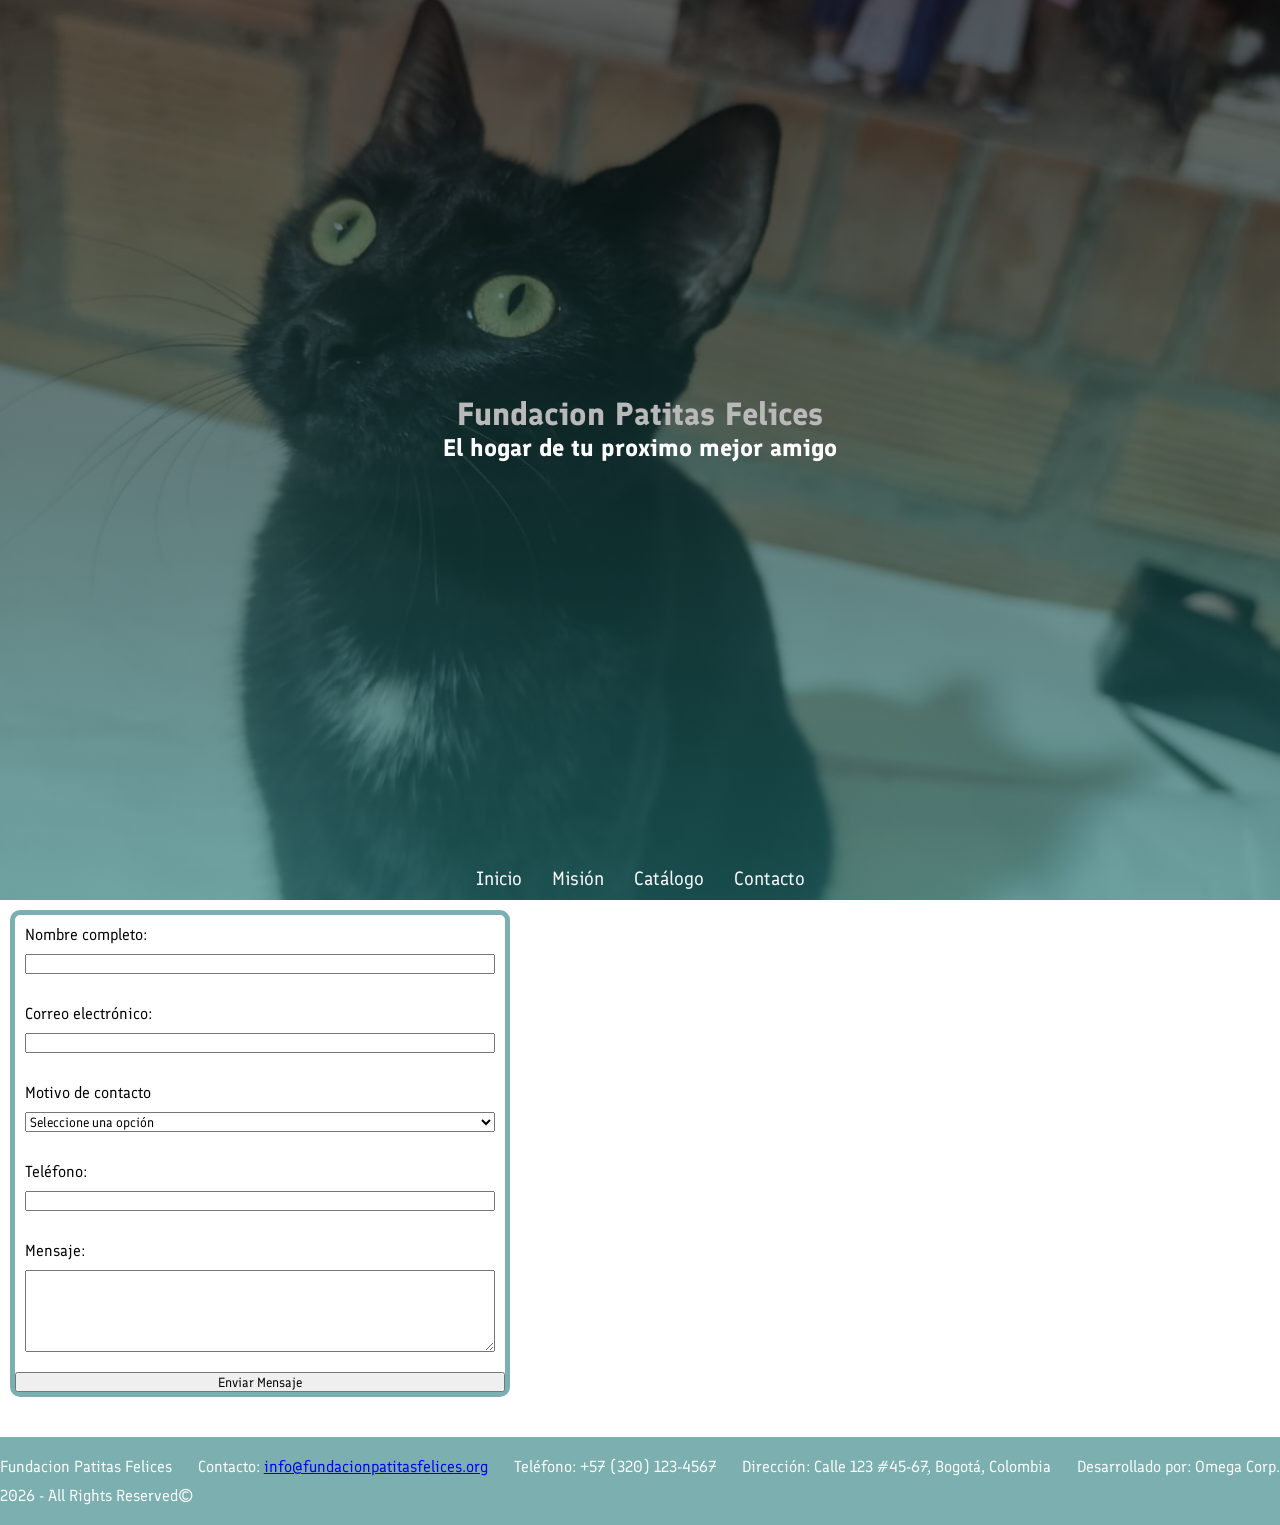
==== contact.html @ 8d1fdae0 "style: add contact form and footer to contact page; update styles for improved layout" ====
<!DOCTYPE html>
<html lang="en">
    <head>
        <link rel="preconnect" href="https://fonts.googleapis.com">
        <link rel="preconnect" href="https://fonts.gstatic.com" crossorigin>
        <link
            href="https://fonts.googleapis.com/css2?family=Finlandica:ital,wght@0,400..700;1,400..700&display=swap"
            rel="stylesheet">
        <link rel="stylesheet" href="/css/style.css">
        <meta charset="UTF-8">
        <meta name="viewport" content="width=device-width, initial-scale=1.0">
        <title>Fundacion Patitas Felices</title>
    </head>
    <body>
        <header id="inicio">
            <div class="titulos">
                <h1>Fundacion Patitas Felices</h1>
                <h2>El hogar de tu proximo mejor amigo</h2>
            </div>
            <nav>
                <ul>
                    <li><a href="index.html">Inicio</a></li>
                    <li><a href="#mision">Misión</a></li>
                    <li><a href="gallery.html">Catálogo</a></li>
                    <li><a href="#contacto">Contacto</a></li>
                </ul>
            </nav>
        </header>
        <form action="#" method="POST" class="formulario-contacto">
            <div class="grupo-formulario">
                <label for="nombre">Nombre completo:</label>
                <input type="text" id="nombre" name="nombre" required>
            </div>

            <div class="grupo-formulario">
                <label for="email">Correo electrónico:</label>
                <input type="email" id="email" name="email" required>
            </div>
            <div class="grupo-formulario">
                <label for="ask">Motivo de contacto</label>
                <select name="Motivo de contacto" id="ask" required>
                    <option value="">Seleccione una opción</option>
                    <option value="adopcion">Quiero adoptar un animal</option>
                    <option value="voluntariado">Quiero voluntariarme</option>
                    <option value="donacion">Quiero hacer una donación</option>
                    <option value="informacion">Quiero más información</option>
                </select>
            </div>
            <div class="grupo-formulario">
                <label for="telefono">Teléfono:</label>
                <input type="tel" id="telefono" name="telefono" required>
            </div>
            <div class="grupo-formulario">
                <label for="mensaje">Mensaje:</label>
                <textarea id="mensaje" name="mensaje" rows="5" required></textarea>
            </div>
            
            <button type="submit">Enviar Mensaje</button>
        </form>
        <footer>
            <p>Fundacion Patitas Felices</p>
            <p>Contacto: <a href="mailto:info@fundacionpatitasfelices.com">info@fundacionpatitasfelices.org</a></p>
            <p>Teléfono: +57 (320) 123-4567</p>
            <p>Dirección: Calle 123 #45-67, Bogotá, Colombia</p>
            <p>Desarrollado por: Omega Corp.</p>
            <p>2026 - All Rights Reserved©</p>
        </footer>
    </body>
</html>
---- css/style.css ----
:root {
    --main-gap: 10px;
	--main-color: #3498db;
    --bg-color: #ffffff;
    --spacing: 10px;
	--sec-color:#1c777693;
}

* {
	margin: 0;
	padding: 0;
	box-sizing: border-box;
	font-family: "Finlandica", Tahoma, Geneva, Verdana, sans-serif;
}

h1 {
	color: #b9b9b9;
	text-align: center;
}

.contenedor {
	max-width: 800px;
	margin: 0 auto;
	background-color: var(--bg-color);
	padding: var(--spacing);
	border-radius: 8px;
	box-shadow: 0 0 10px rgba(0, 0, 0, 0.1);
}

#inicio {
	background-image:
		linear-gradient(rgba(0, 0, 0, 0.6), var(--sec-color)), url("../img/Negra.jpeg");
	background-size: cover;
	background-position: center;
	height: 100vh;
	display: flex;
	flex-direction: column;
}

.titulos {
	text-align: center;
	color: #fff;
	margin: auto;
}

nav ul {
	display: flex;
	flex-wrap: wrap;
	list-style: none;
	justify-content: center;
	gap: var(--main-gap);
	padding: var(--spacing);
}

nav ul li a {
	text-decoration: none;
	color: var(--bg-color);
	font-size: 1.2rem;
	padding: var(--spacing);
	border-radius: 5px;
	transition: background-color 0.3s ease;
}

nav ul li a:hover {
	background-color: var(--main-color);
	color: var(--bg-color);
}

#carrusel-contenedor {
	width: 100%;
	overflow: hidden;
	background-color: var(--bg-color);
	padding: var(--spacing);
}

.carrusel-pista {
	display: flex;
	width: calc(250px * 8 + 20px * 8);
	gap: var(--main-gap);
	margin: var(--spacing);
	animation: deslizar 10s linear infinite;
}

.carrusel-pista:hover {
	animation-play-state: paused;
}

.carrusel-pista img {
	width: 250px;
	height: 250px;
	object-fit: cover;
	border-radius: 15px;
}

@keyframes deslizar {
	0% {
		transform: translateX(0);
	}
	100% {
		transform: translateX(calc(-1000px - 80px));
	}
}

.contenedor-mision {
	display: flex;
	justify-content: center;
	gap: var(--main-gap);
	padding: var(--spacing);
	background-color: var(--bg-color);
}

.tarjeta-info {
	background-color: var(--sec-color);
	padding: var(--spacing);
	border-radius: 10px;
	width: 40%;
	text-align: center;
	box-shadow: 0 4px 8px rgba(0, 0, 0, 0.1);
}

.tarjeta-info h3 {
	color: var(--sec-color);
	margin-bottom: 15px;
}

.contenedor-catalogo {
	display: grid;
	grid-template-columns: repeat(auto-fit, minmax(200px, 1fr));
	gap: var(--main-gap);
	padding: var(--spacing);
}

.tarjeta-animal {
	display: flex;
	flex-direction: column;
	gap: var(--main-gap);
	margin: var(--spacing);
	border: 5px solid var(--sec-color);
	border-radius: 8px;
	text-align: center;
}

.tarjeta-animal img {
	width: 100%;
	height: 250px;
	object-fit: cover;
	border-radius: 8px;
}

footer {
	display: flex;
	flex-wrap: wrap;
	justify-content: space-between;
	align-items: center;
	background-color: var(--sec-color);
	color: var(--bg-color);
	padding: 20px 0;
	margin-top: 40px;
	gap: var(--main-gap);
}

.formulario-contacto {
	display: flex;
	flex-direction: column;
	gap: var(--main-gap);
	margin: var(--spacing);
	max-width: 500px;
	border: var(--sec-color) solid 5px;
	border-radius: 10px;
}

.grupo-formulario {
	display: flex;
	flex-direction: column;
	gap: var(--main-gap);
	padding: var(--spacing);
}

@media (max-width: 600px) {
    .contenedor-mision, footer {
		flex-direction: column;
		align-items: center;
		gap: var(--main-gap);
	}

	.tarjeta-info {
		width: 50%;
	}

	nav ul {
		display: flex;
	}
}

@media (min-width: 601px) and (max-width: 1024px) {
    .contenedor-catalogo{
        display: grid;
        grid-template-columns: repeat(2, 1fr);
		gap: var(--main-gap);
    }

	nav ul {
		display: flex;
	}

}

@media (min-width: 1025px) {
    .contenedor-catalogo {
        display: grid;
        grid-template-columns: repeat(auto-fit, 250px);
        justify-content: center; 
        gap: var(--main-gap);
    }

	nav ul {
		display: flex;
		gap: var(--main-gap);
	}

}
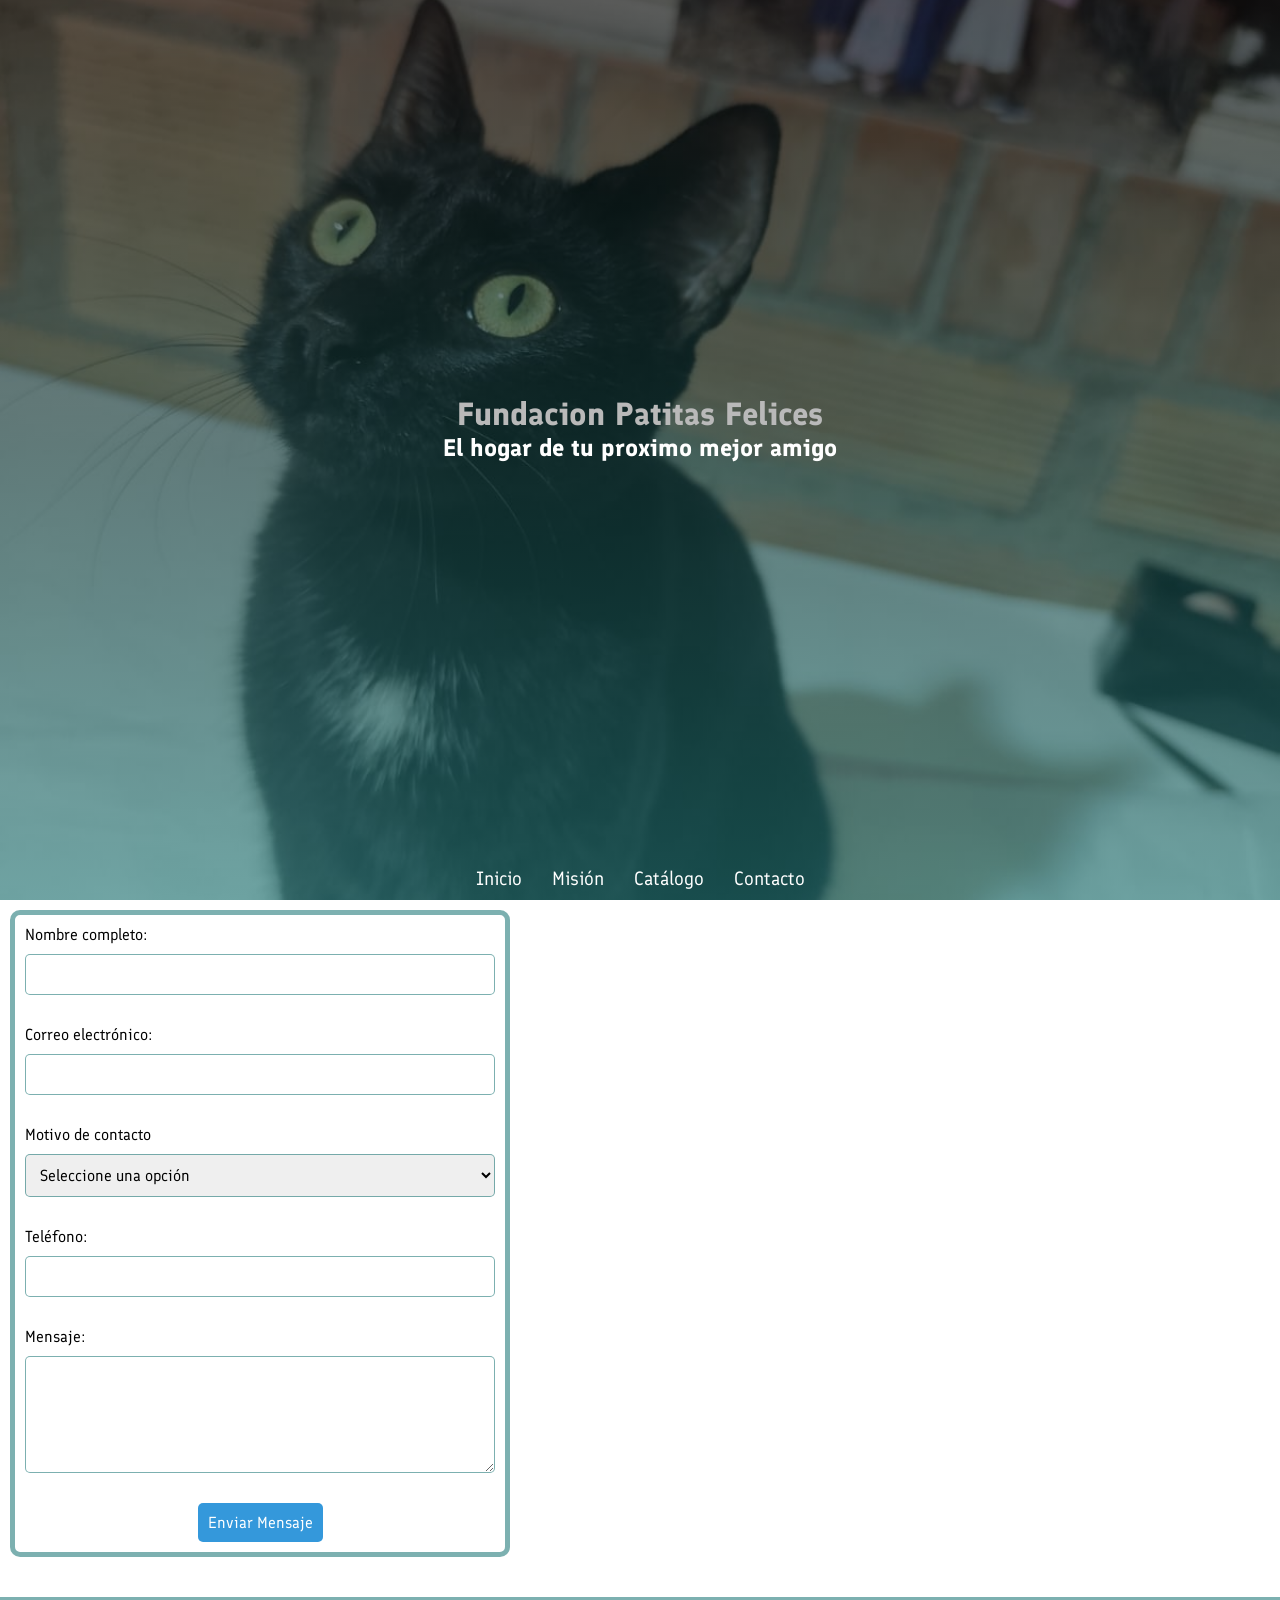
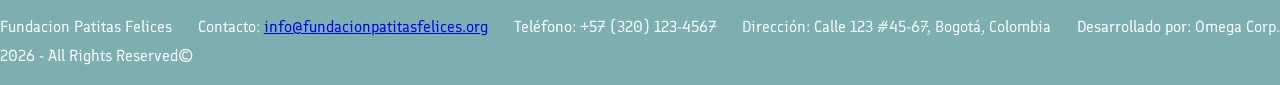
==== commit 8c41b893: "style: update navigation links for contact page; add titles to gallery header for improved branding" ====
--- a/contact.html
+++ b/contact.html
@@ -22,7 +22,7 @@
                     <li><a href="index.html">Inicio</a></li>
                     <li><a href="#mision">Misión</a></li>
                     <li><a href="gallery.html">Catálogo</a></li>
-                    <li><a href="#contacto">Contacto</a></li>
+                    <li><a href="contact.html">Contacto</a></li>
                 </ul>
             </nav>
         </header>
--- a/css/style.css
+++ b/css/style.css
@@ -174,6 +174,30 @@
 	flex-direction: column;
 	gap: var(--main-gap);
 	padding: var(--spacing);
+}
+
+input, select, textarea {
+	width: 100%;
+	padding: var(--spacing);
+	border: 1px solid var(--sec-color);
+	border-radius: 5px;
+	font-size: 1rem;
+}
+
+button {
+	padding: var(--spacing);
+	border: none;
+	border-radius: 5px;
+	background-color: var(--main-color);
+	color: var(--bg-color);
+	font-size: 1rem;
+	cursor: pointer;
+	margin: var(--spacing) auto;
+	transition: background-color 0.3s ease;
+}
+
+button:hover {
+    background-color: var(--sec-color);
 }
 
 @media (max-width: 600px) {
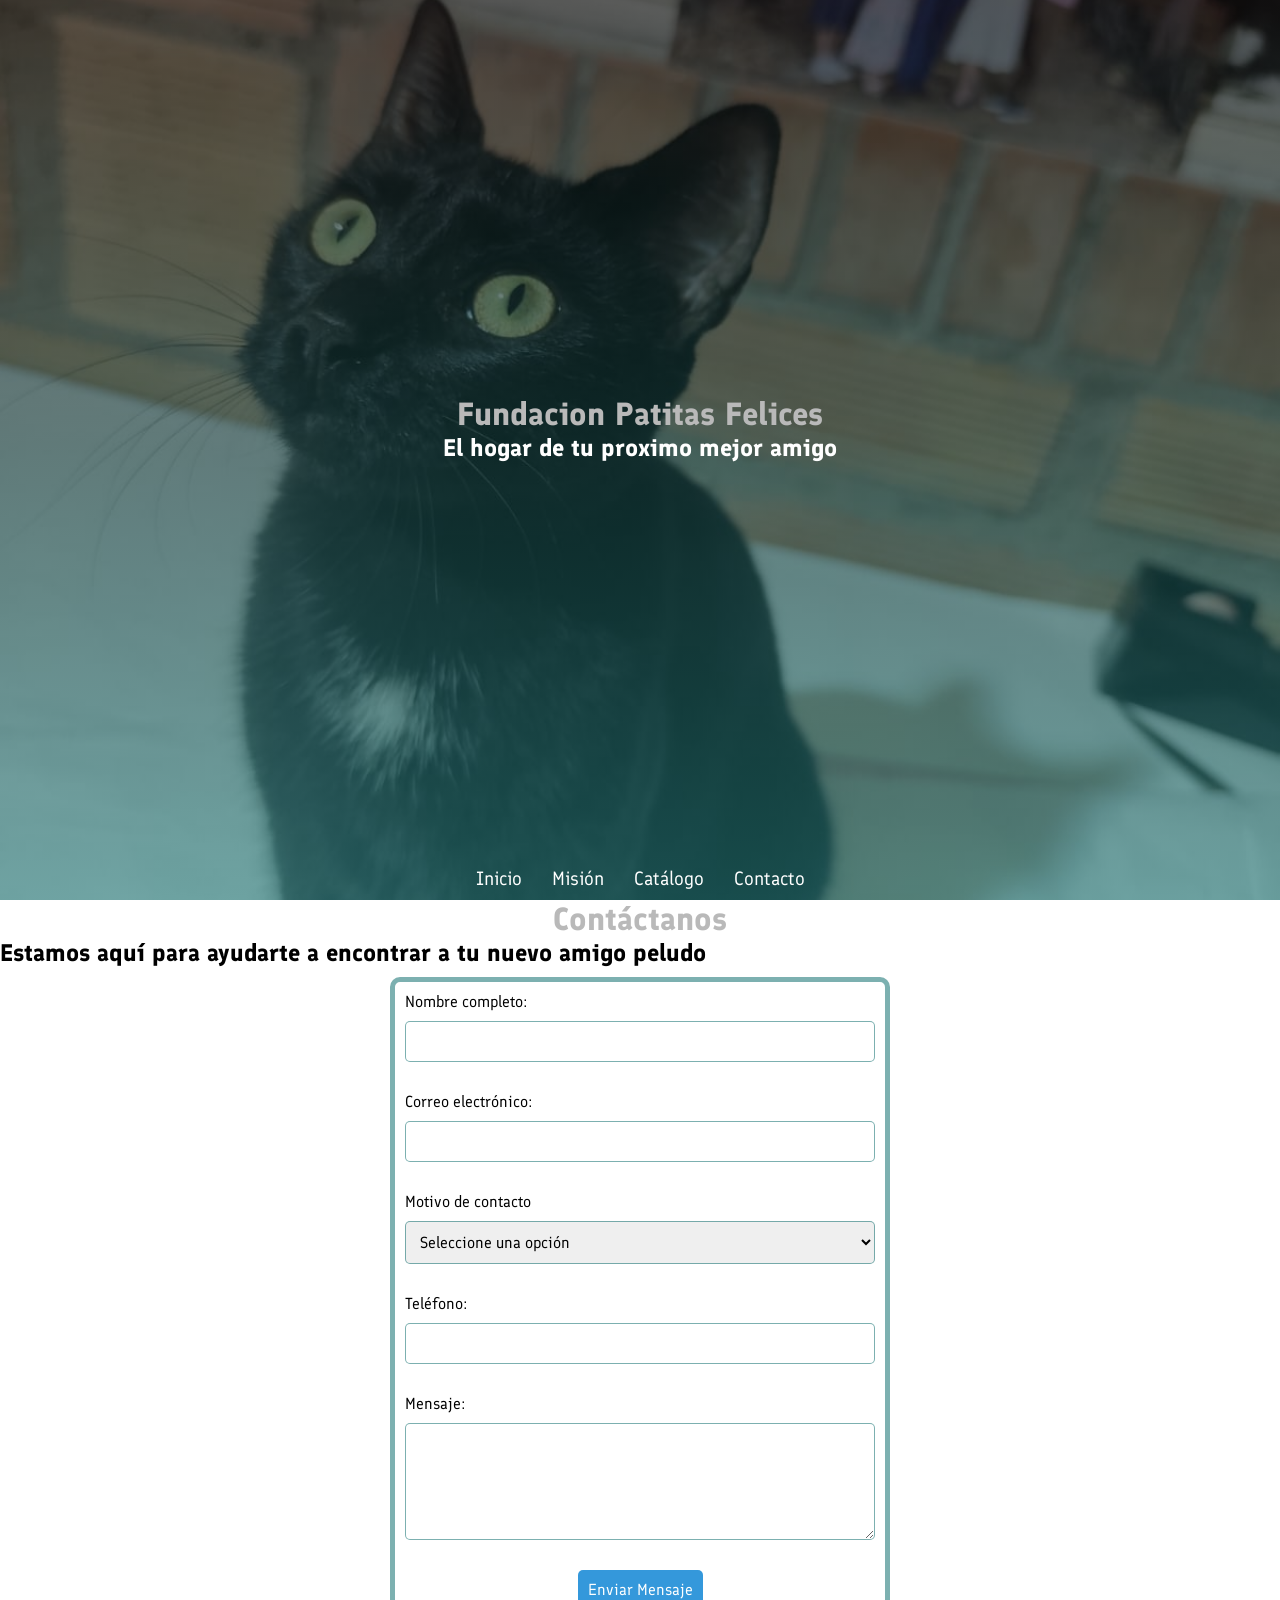
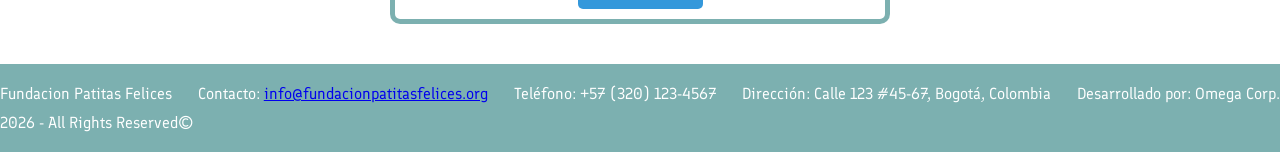
==== commit 3ce2c92d: "style: add mission and vision sections to index.html; enhance contact page with additional heading" ====
--- a/contact.html
+++ b/contact.html
@@ -26,6 +26,8 @@
                 </ul>
             </nav>
         </header>
+        <h1>Contáctanos</h1>
+        <h2>Estamos aquí para ayudarte a encontrar a tu nuevo amigo peludo</h2>
         <form action="#" method="POST" class="formulario-contacto">
             <div class="grupo-formulario">
                 <label for="nombre">Nombre completo:</label>
--- a/css/style.css
+++ b/css/style.css
@@ -4,6 +4,7 @@
     --bg-color: #ffffff;
     --spacing: 10px;
 	--sec-color:#1c777693;
+	--black-color: #000000;
 }
 
 * {
@@ -18,14 +19,7 @@
 	text-align: center;
 }
 
-.contenedor {
-	max-width: 800px;
-	margin: 0 auto;
-	background-color: var(--bg-color);
-	padding: var(--spacing);
-	border-radius: 8px;
-	box-shadow: 0 0 10px rgba(0, 0, 0, 0.1);
-}
+
 
 #inicio {
 	background-image:
@@ -69,17 +63,20 @@
 #carrusel-contenedor {
 	width: 100%;
 	overflow: hidden;
+	overflow-x: hidden;
+	max-width: 100%;
 	background-color: var(--bg-color);
 	padding: var(--spacing);
 }
 
 .carrusel-pista {
 	display: flex;
-	width: calc(250px * 8 + 20px * 8);
-	gap: var(--main-gap);
-	margin: var(--spacing);
+	width: max-content;
+	gap: var(--main-gap);
+	margin: 0;
 	animation: deslizar 10s linear infinite;
 }
+
 
 .carrusel-pista:hover {
 	animation-play-state: paused;
@@ -92,34 +89,26 @@
 	border-radius: 15px;
 }
 
-@keyframes deslizar {
-	0% {
-		transform: translateX(0);
-	}
-	100% {
-		transform: translateX(calc(-1000px - 80px));
-	}
-}
-
-.contenedor-mision {
-	display: flex;
-	justify-content: center;
-	gap: var(--main-gap);
-	padding: var(--spacing);
-	background-color: var(--bg-color);
+.contenedor-tarjetas-info {
+	display: grid;
+	grid-template-columns: 1fr;
+	gap: var(--main-gap);
+	padding: var(--spacing);
 }
 
 .tarjeta-info {
-	background-color: var(--sec-color);
+	color: var(--bg-color);
 	padding: var(--spacing);
 	border-radius: 10px;
-	width: 40%;
+	margin: 0;
 	text-align: center;
 	box-shadow: 0 4px 8px rgba(0, 0, 0, 0.1);
+	border: 2px solid rgba(255, 255, 255, 0.35);
+	background: linear-gradient(135deg, var(--main-color), var(--sec-color));
 }
 
 .tarjeta-info h3 {
-	color: var(--sec-color);
+	color: var(--black-color);
 	margin-bottom: 15px;
 }
 
@@ -138,6 +127,12 @@
 	border: 5px solid var(--sec-color);
 	border-radius: 8px;
 	text-align: center;
+	transition: transform 0.3s ease, background 0.3s ease;
+}
+
+.tarjeta-animal:hover {
+	transform: translateY(-10px);
+	background: linear-gradient(to right, var(--main-color), var(--sec-color));
 }
 
 .tarjeta-animal img {
@@ -163,7 +158,7 @@
 	display: flex;
 	flex-direction: column;
 	gap: var(--main-gap);
-	margin: var(--spacing);
+	margin: var(--main-gap) auto;
 	max-width: 500px;
 	border: var(--sec-color) solid 5px;
 	border-radius: 10px;
@@ -207,12 +202,13 @@
 		gap: var(--main-gap);
 	}
 
-	.tarjeta-info {
-		width: 50%;
-	}
-
+	/* 1 columna (grid por defecto) */
 	nav ul {
 		display: flex;
+	}
+
+	.formulario-contacto {
+		width: 90%;
 	}
 }
 
@@ -227,6 +223,9 @@
 		display: flex;
 	}
 
+	.contenedor-tarjetas-info {
+		grid-template-columns: repeat(2, 1fr);
+	}
 }
 
 @media (min-width: 1025px) {
@@ -242,4 +241,17 @@
 		gap: var(--main-gap);
 	}
 
+	.contenedor-tarjetas-info {
+		grid-template-columns: repeat(2, 1fr);
+	}
+
+}
+
+@keyframes deslizar {
+	0% {
+		transform: translateX(0);
+	}
+	100% {
+		transform: translateX(calc(-1000px - 80px));
+	}
 }
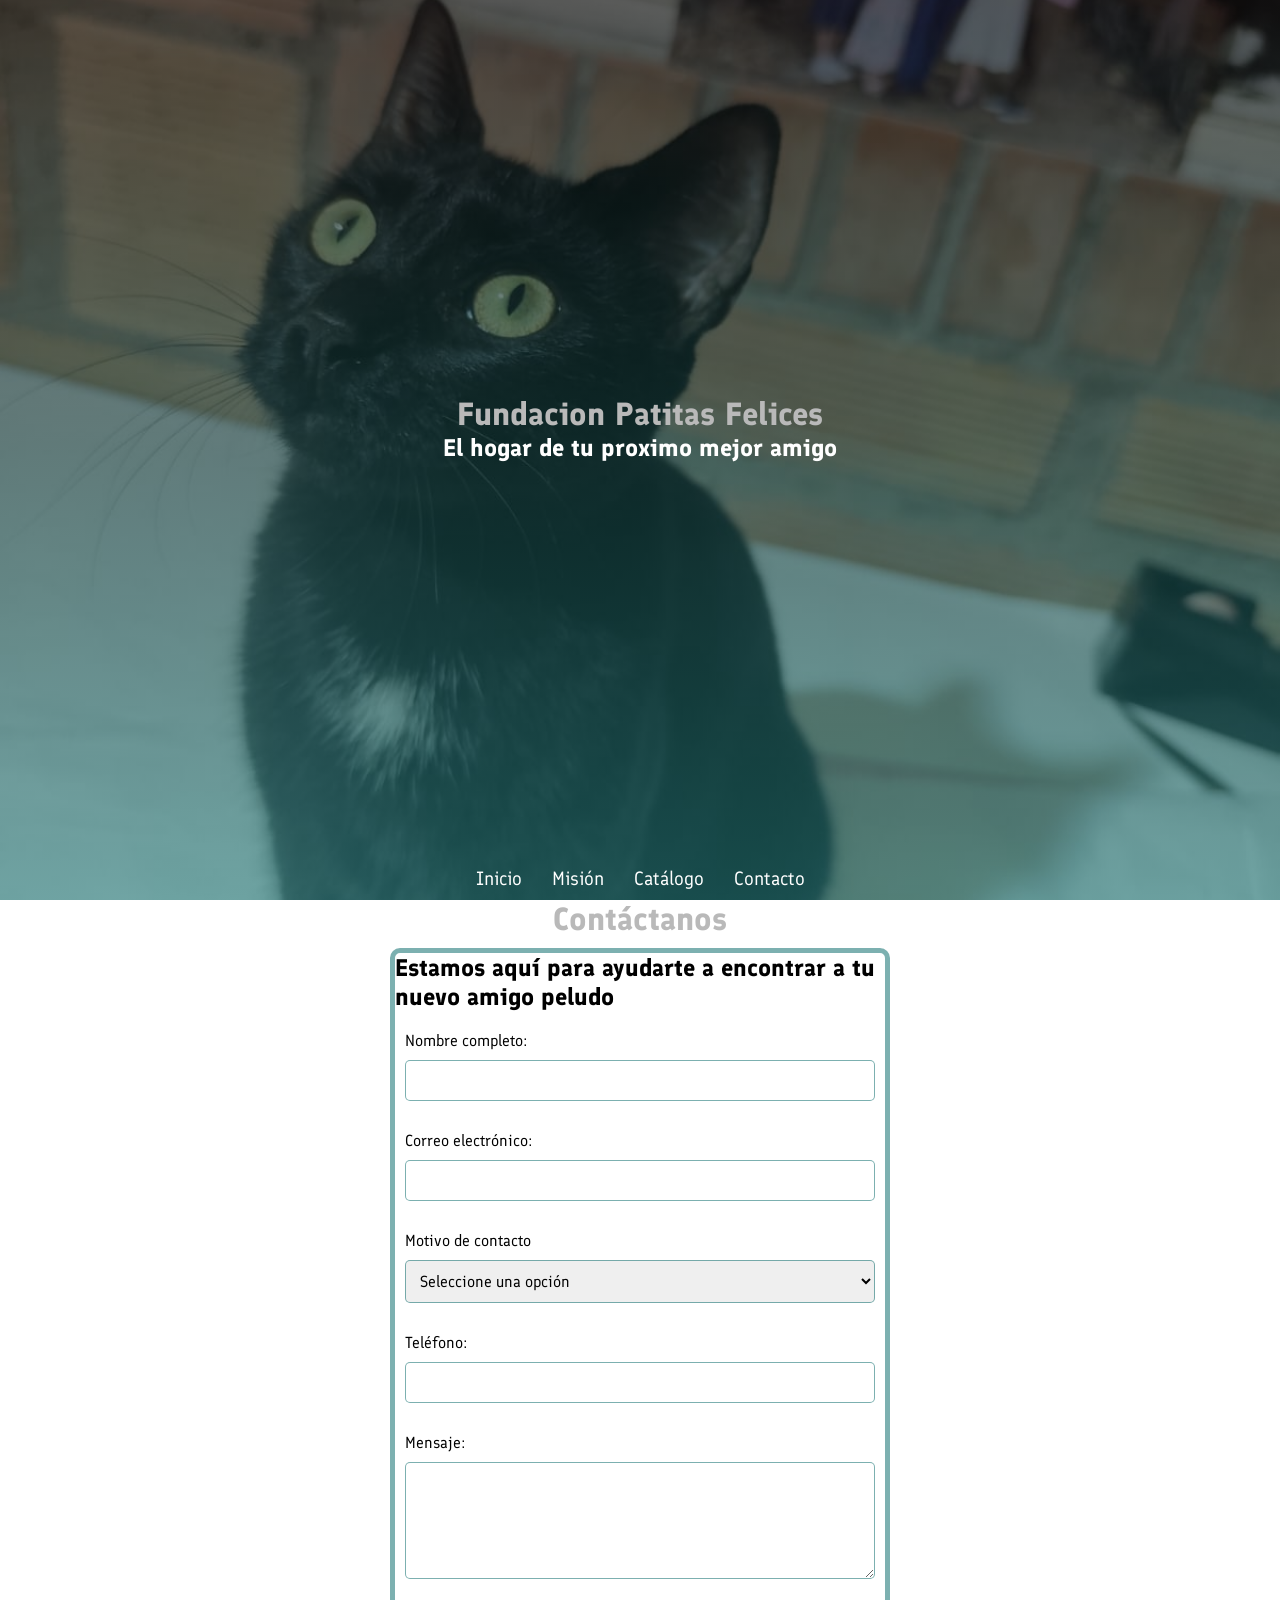
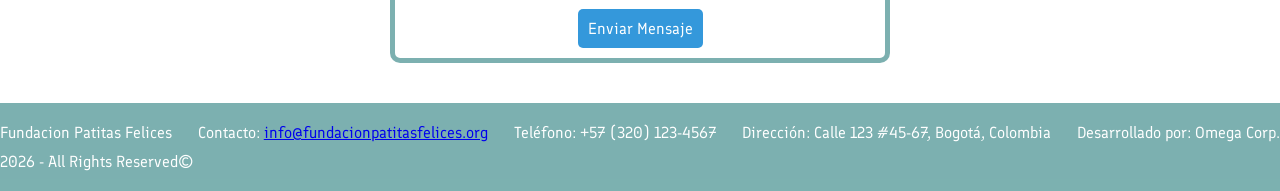
==== commit da6c14d3: "style: move subheading for contact form above the form for better visibility" ====
--- a/contact.html
+++ b/contact.html
@@ -27,8 +27,8 @@
             </nav>
         </header>
         <h1>Contáctanos</h1>
-        <h2>Estamos aquí para ayudarte a encontrar a tu nuevo amigo peludo</h2>
         <form action="#" method="POST" class="formulario-contacto">
+            <h2>Estamos aquí para ayudarte a encontrar a tu nuevo amigo peludo</h2>
             <div class="grupo-formulario">
                 <label for="nombre">Nombre completo:</label>
                 <input type="text" id="nombre" name="nombre" required>
